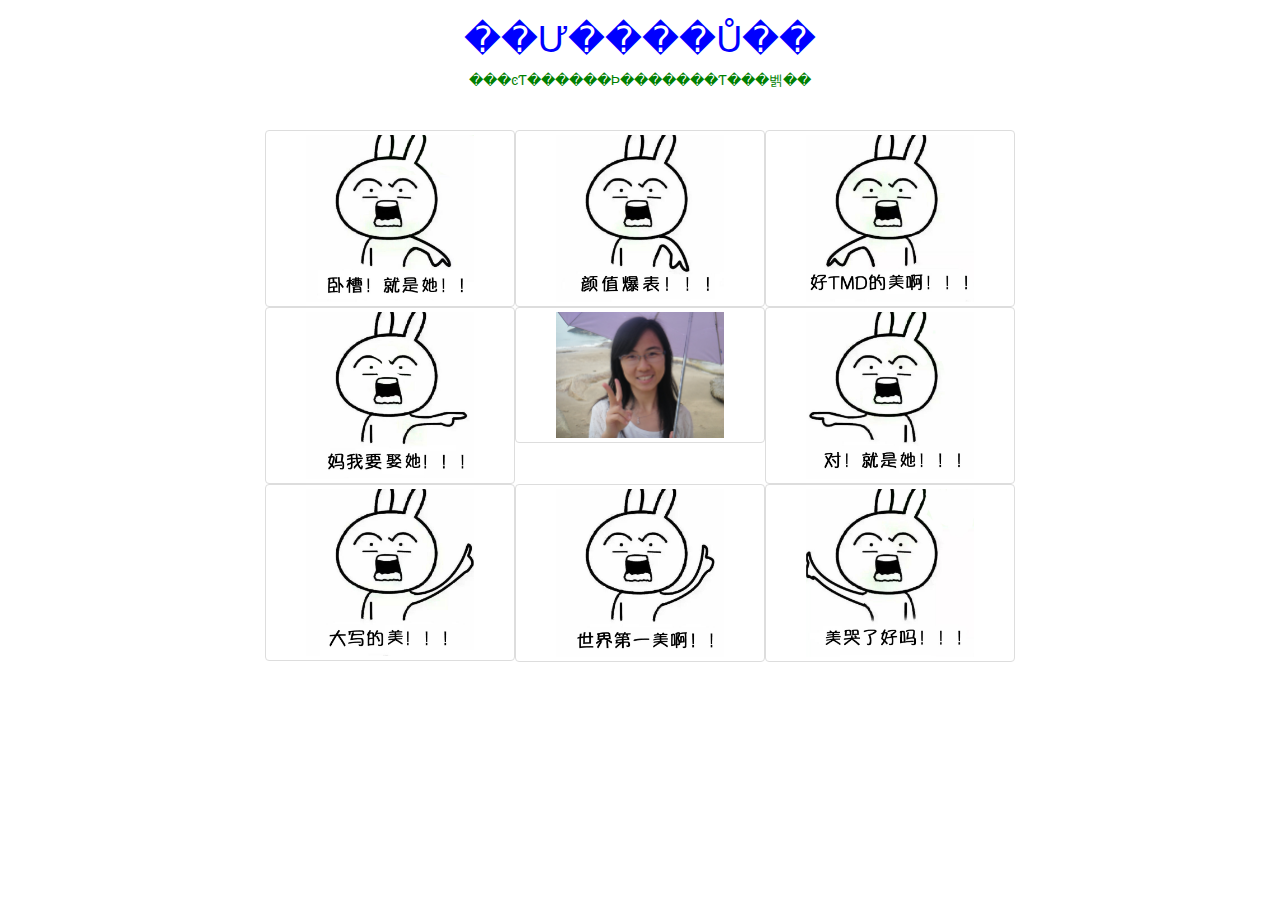
==== index.html @ 49d05ae5 "添加注释" ====
<!DOCTYPE HTML>

<html>

<head>

	<title>The Most Beautiful Girl</title>

	<meta http-equiv="Content-Type" content="text/html; charset=utf-8" />

	<meta name="keywords" content="��ϲ,��Ȥ,����" />

	<meta name="description" content="������������Ů�ˣ���Է�飬�Һ�ϲ����" />

	<meta name="viewport" content="width=device-width, initial-scale=1, maximum-scale=1">

	<link href="CSS/bootstrap.min.css" rel="stylesheet" type="text/css"/>

	<link href="CSS/ohmygod.css" rel="stylesheet" type="text/css"/>


<!--
<script>

var _hmt = _hmt || [];

(function() {

  var hm = document.createElement("script");

  hm.src = "//hm.baidu.com/hm.js?e9e0ed8d2dd56059cc040dc1f05b7424";

  var s = document.getElementsByTagName("script")[0];

  s.parentNode.insertBefore(hm, s);

})();

</script>

-->



</head>

<body>
	<meta http-equiv="Content-Type" content="text/html; charset=gb2312"/>
	<h1 style="text-align:center; color:blue">��Ư����Ů��</h1>
	<p style="text-align:center; color:green">���ͼƬ������Ϸ�������Ƭ���벩��</p>

	<div class="container">

		<div class="row">

			<div class="col-xs-4 col-md-4">

				<a href="/ilovegyz.github.io/2048/2048.html" class="thumbnail">

					<img src="pic/1.jpg" alt="...">

				</a>

			</div>

			<div class="col-xs-4 col-md-4">

				<a href="/ilovegyz.github.io/2048/2048.html" class="thumbnail">

					<img src="pic/2.jpg" alt="...">

				</a>

			</div>

			<div class="col-xs-4 col-md-4">

				<a href="/ilovegyz.github.io/2048/2048.html" class="thumbnail">

					<img src="pic/3.jpg" alt="...">

				</a>

			</div>

		</div>

		<div class="row">

			<div class="col-xs-4 col-md-4">

				<a href="/ilovegyz.github.io/2048/2048.html" class="thumbnail">

					<img src="pic/4.jpg" alt="...">

				</a>

			</div>

			<div class="col-xs-4 col-md-4">

				<a href="http://jylzming.blog.163.com/album/#m=1&aid=259911116&p=1" class="thumbnail">

					<img src="pic/5.jpg" alt="...">

				</a>

			</div>

			<div class="col-xs-4 col-md-4">

				<a href="/ilovegyz.github.io/2048/2048.html" class="thumbnail">

					<img src="pic/6.jpg" alt="...">

				</a>

			</div>

		</div>

		<div class="row">

			<div class="col-xs-4 col-md-4">

				<a href="/ilovegyz.github.io/2048/2048.html" class="thumbnail">

					<img src="pic/7.jpg" alt="...">

				</a>

			</div>

			<div class="col-xs-4 col-md-4">

				<a href="/ilovegyz.github.io/2048/2048.html" class="thumbnail">

					<img src="pic/8.jpg" alt="...">

				</a>

			</div>

			<div class="col-xs-4 col-md-4">

				<a href="/ilovegyz.github.io/2048/2048.html" class="thumbnail">

					<img src="pic/9.jpg" alt="...">

				</a>

			</div>

		</div>

	</div>



</body>

</html>
---- CSS/ohmygod.css ----
.col-xs-4{
	padding-left: 0px;
	padding-right: 0px;
}

.col-xs-4 a{
	margin-bottom: 0px;
}

.container {
	margin-top: 40px;
}
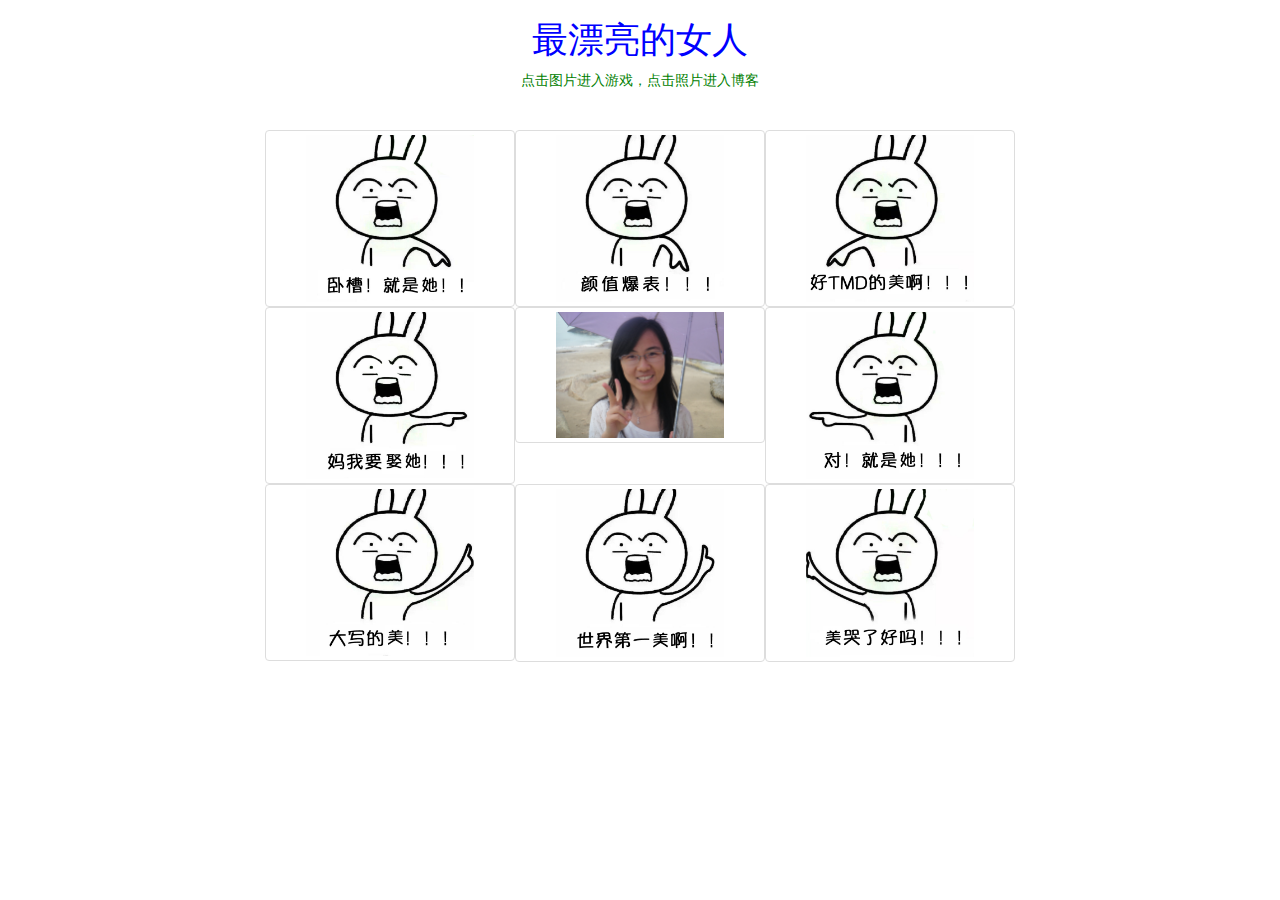
==== commit e530173a: "添加注释" ====
--- a/index.html
+++ b/index.html
@@ -8,7 +8,7 @@
 
 	<title>The Most Beautiful Girl</title>
 
-	<meta http-equiv="Content-Type" content="text/html; charset=utf-8" />
+	<meta http-equiv="Content-Type" content="text/html; charset=gb2312" />
 
 	<meta name="keywords" content="��ϲ,��Ȥ,����" />
 
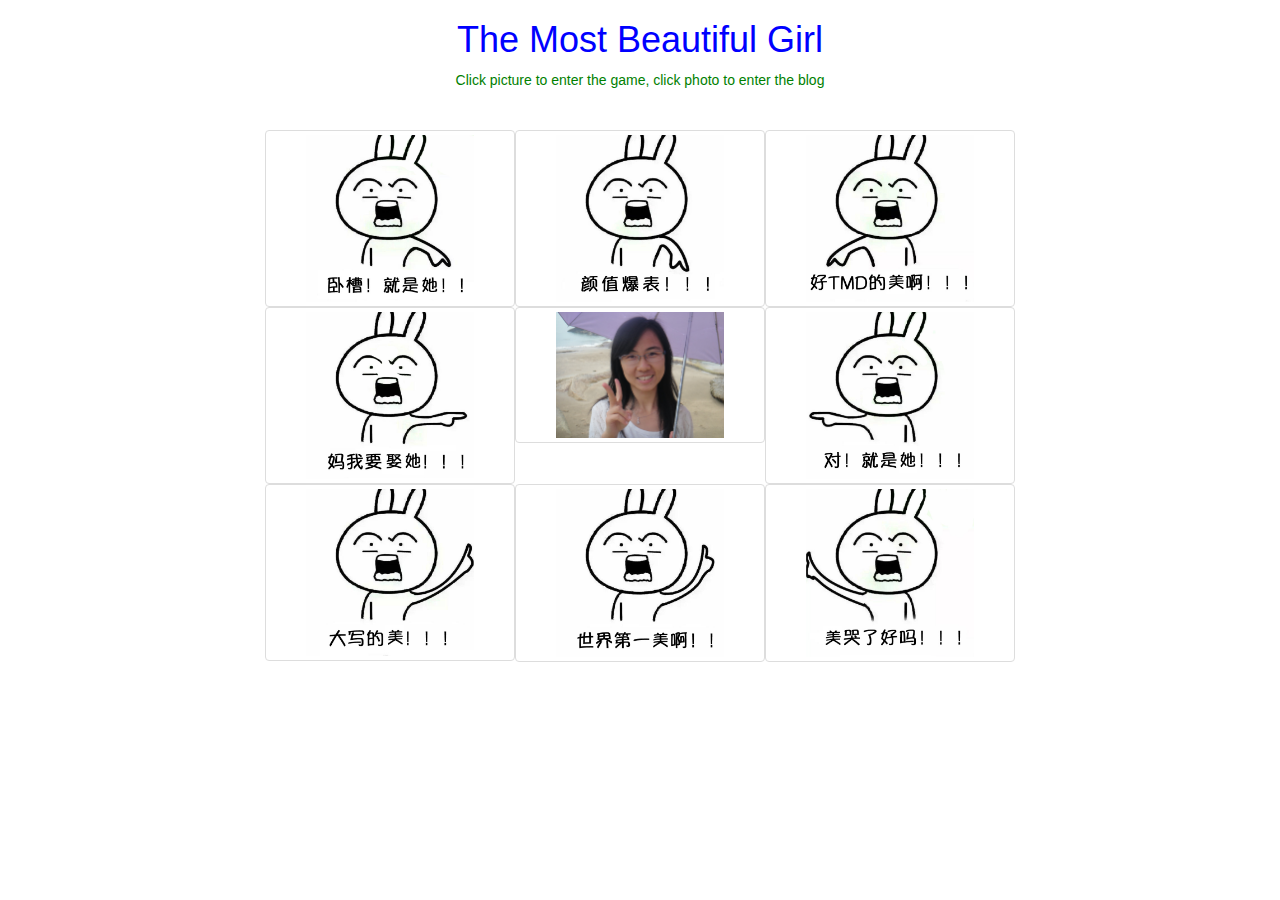
==== commit 368bfacf: "添加注释" ====
--- a/index.html
+++ b/index.html
@@ -8,7 +8,7 @@
 
 	<title>The Most Beautiful Girl</title>
 
-	<meta http-equiv="Content-Type" content="text/html; charset=gb2312" />
+	<meta http-equiv="Content-Type" content="text/html; charset=utf-8" />
 
 	<meta name="keywords" content="��ϲ,��Ȥ,����" />
 
@@ -47,9 +47,8 @@
 </head>
 
 <body>
-	<meta http-equiv="Content-Type" content="text/html; charset=gb2312"/>
-	<h1 style="text-align:center; color:blue">��Ư����Ů��</h1>
-	<p style="text-align:center; color:green">���ͼƬ������Ϸ�������Ƭ���벩��</p>
+	<h1 style="text-align:center; color:blue">The Most Beautiful Girl</h1>
+	<p style="text-align:center; color:green">Click picture to enter the game, click photo to enter the blog</p>
 
 	<div class="container">
 
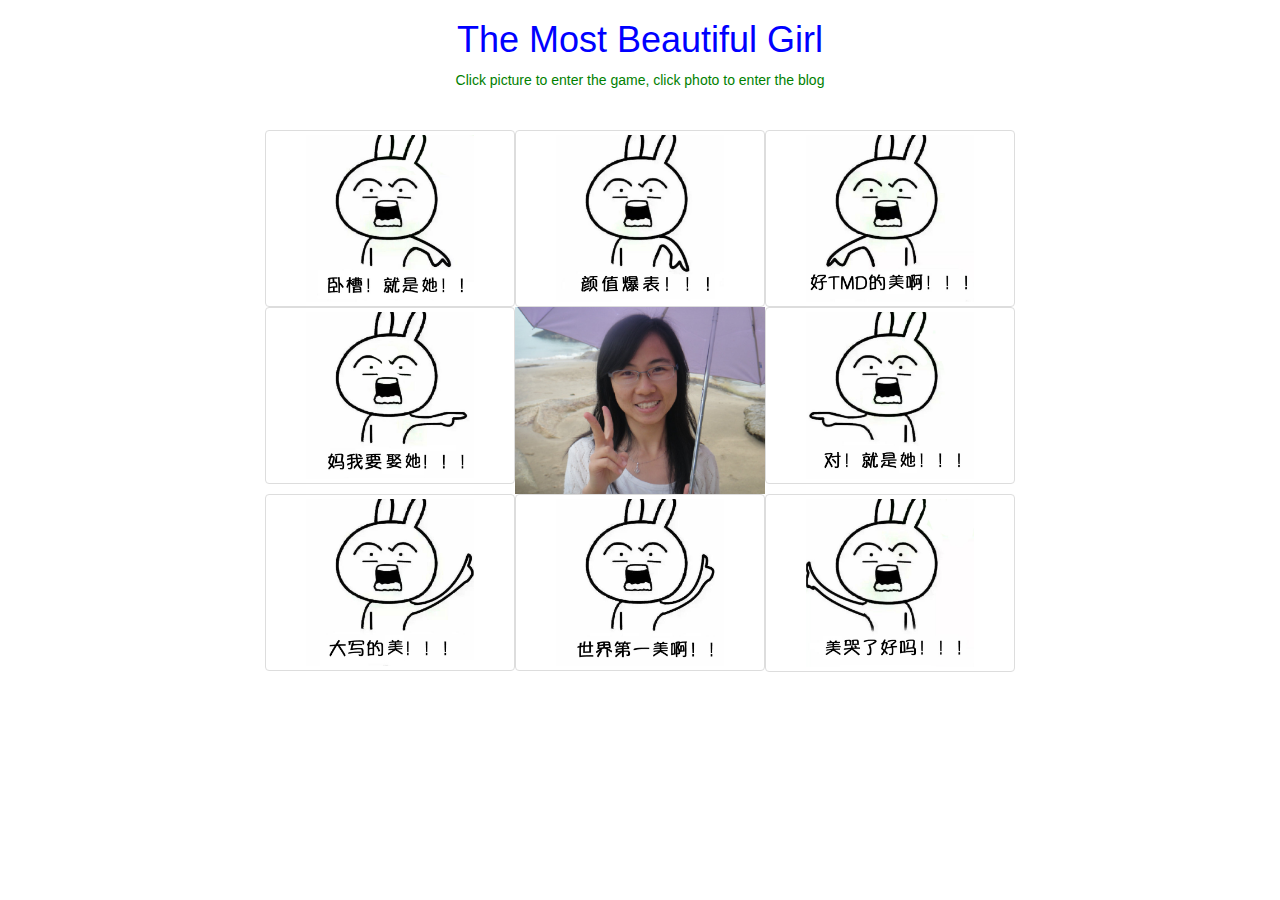
==== commit cf66bd31: "修改图片尺寸" ====
--- a/index.html
+++ b/index.html
@@ -19,29 +19,6 @@
 	<link href="CSS/bootstrap.min.css" rel="stylesheet" type="text/css"/>
 
 	<link href="CSS/ohmygod.css" rel="stylesheet" type="text/css"/>
-
-
-<!--
-<script>
-
-var _hmt = _hmt || [];
-
-(function() {
-
-  var hm = document.createElement("script");
-
-  hm.src = "//hm.baidu.com/hm.js?e9e0ed8d2dd56059cc040dc1f05b7424";
-
-  var s = document.getElementsByTagName("script")[0];
-
-  s.parentNode.insertBefore(hm, s);
-
-})();
-
-</script>
-
--->
-
 
 
 </head>
@@ -100,7 +77,7 @@
 
 			<div class="col-xs-4 col-md-4">
 
-				<a href="http://jylzming.blog.163.com/album/#m=1&aid=259911116&p=1" class="thumbnail">
+				<a href="http://jylzming.blog.163.com/album/#m=1&aid=259911116&p=1" class="img5">
 
 					<img src="pic/5.jpg" alt="...">
 
@@ -146,7 +123,7 @@
 
 				<a href="/ilovegyz.github.io/2048/2048.html" class="thumbnail">
 
-					<img src="pic/9.jpg" alt="...">
+					<img src="pic/9.jpg" alt="���������Ϸ">
 
 				</a>
 
--- a/CSS/ohmygod.css
+++ b/CSS/ohmygod.css
@@ -9,4 +9,8 @@
 
 .container {
 	margin-top: 40px;
+}
+
+.img5>img {
+	width: 100%;
 }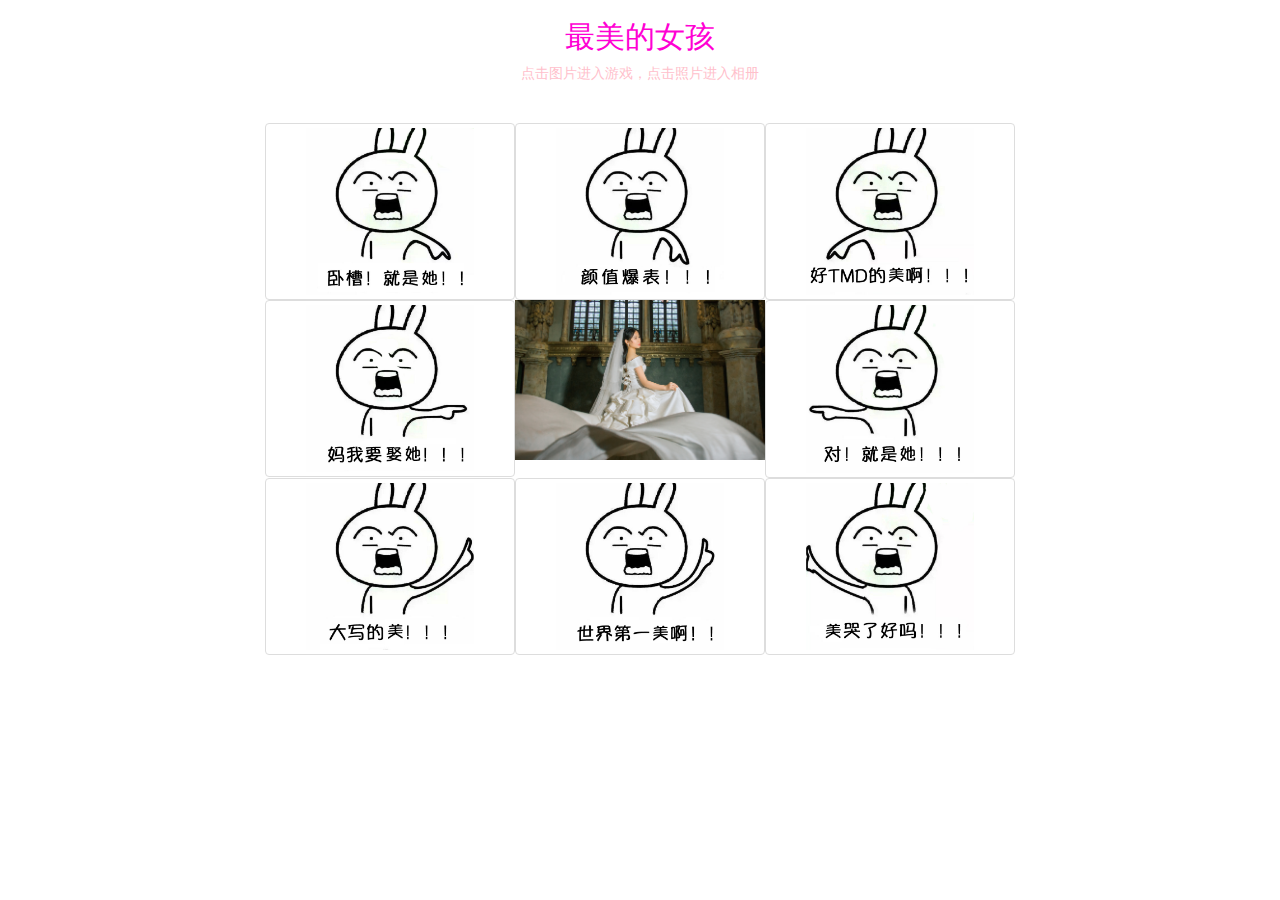
==== commit 707282c8: "change picture" ====
--- a/index.html
+++ b/index.html
@@ -5,27 +5,37 @@
 <html>
 
 <head>
-
 	<title>The Most Beautiful Girl</title>
-
 	<meta http-equiv="Content-Type" content="text/html; charset=utf-8" />
 
-	<meta name="keywords" content="��ϲ,��Ȥ,����" />
-
-	<meta name="description" content="������������Ů�ˣ���Է�飬�Һ�ϲ����" />
-
-	<meta name="viewport" content="width=device-width, initial-scale=1, maximum-scale=1">
+	<meta name="keywords" content="最漂亮得女�?" />
+	<meta name="description" content="This page is for my love" />
+	<meta name="viewport" content="width=device-width, initial-scale=1, maximum-scale=1"/>
+	<!-- 针对手持设备优化，主要是针对一些老的不识别viewport的浏览器，比如黑�? -->
+	<meta name="HandheldFriendly" content="true">
+	<!-- 微软的老式浏览�? -->
+	<meta name="MobileOptimized" content="320">
+	<!-- uc强制竖屏 -->
+	<meta name="screen-orientation" content="portrait">
+	<!-- QQ强制竖屏 -->
+	<meta name="x5-orientation" content="portrait">
+	<!-- UC强制全屏 -->
+	<meta name="full-screen" content="yes">
+	<!-- QQ强制全屏 -->
+	<meta name="x5-fullscreen" content="true">
+	<!-- UC应用模式 -->
+	<meta name="browsermode" content="application">
+	<!-- QQ应用模式 -->
+	<meta name="x5-page-mode" content="app">
 
 	<link href="CSS/bootstrap.min.css" rel="stylesheet" type="text/css"/>
-
 	<link href="CSS/ohmygod.css" rel="stylesheet" type="text/css"/>
-
 
 </head>
 
 <body>
-	<h1 style="text-align:center; color:blue">The Most Beautiful Girl</h1>
-	<p style="text-align:center; color:green">Click picture to enter the game, click photo to enter the blog</p>
+	<h2 style="text-align:center; color:rgb(255, 0, 212)">最美的女孩</h2>
+	<p style="text-align:center; color:pink">点击图片进入游戏，点击照片进入相册</p>
 
 	<div class="container">
 
@@ -123,7 +133,7 @@
 
 				<a href="/ilovegyz.github.io/2048/2048.html" class="thumbnail">
 
-					<img src="pic/9.jpg" alt="���������Ϸ">
+					<img src="pic/9.jpg" alt="����������?">
 
 				</a>
 
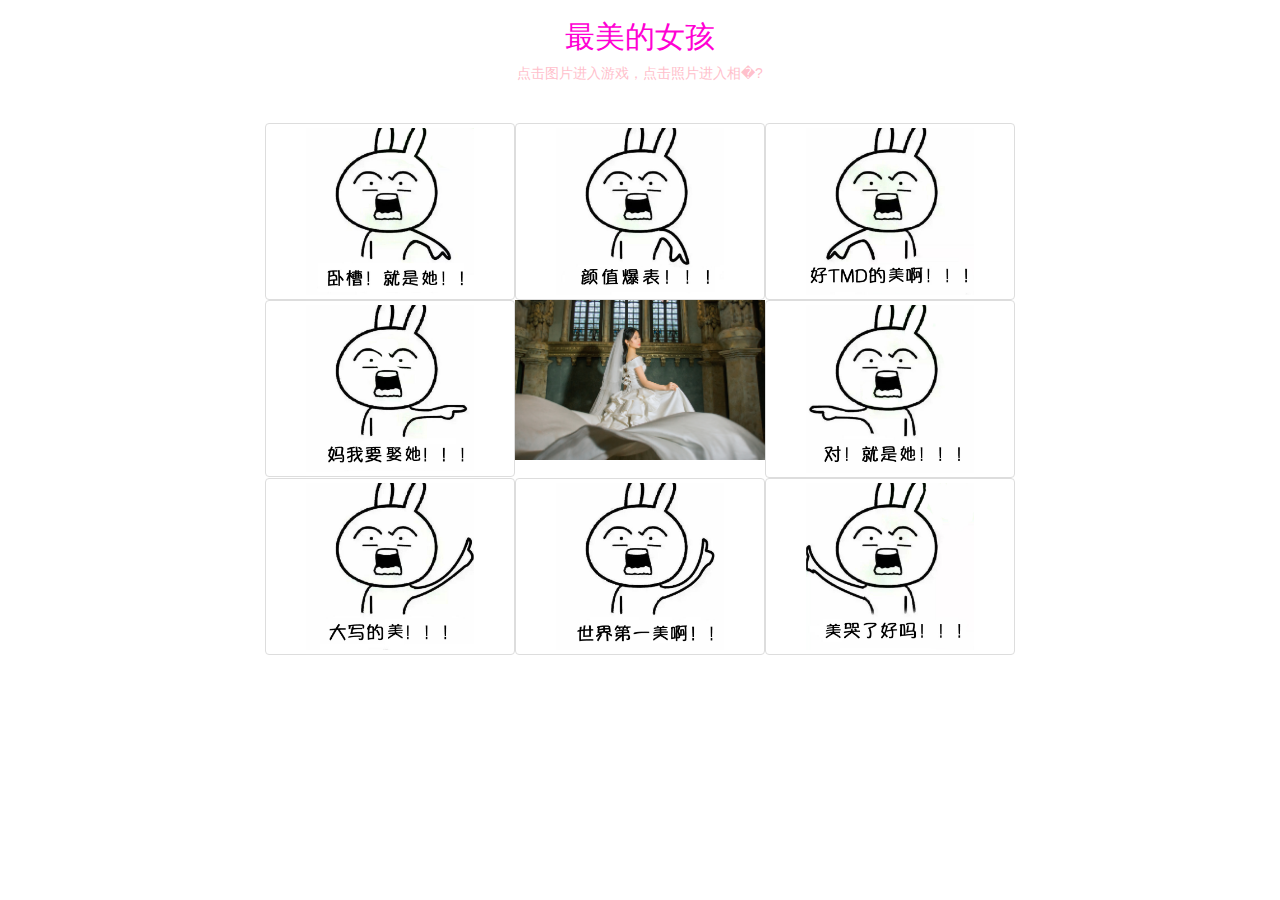
==== commit 3a7f9f1f: "add zlbum" ====
--- a/index.html
+++ b/index.html
@@ -8,12 +8,12 @@
 	<title>The Most Beautiful Girl</title>
 	<meta http-equiv="Content-Type" content="text/html; charset=utf-8" />
 
-	<meta name="keywords" content="最漂亮得女�?" />
+	<meta name="keywords" content="最漂亮得女�??" />
 	<meta name="description" content="This page is for my love" />
 	<meta name="viewport" content="width=device-width, initial-scale=1, maximum-scale=1"/>
-	<!-- 针对手持设备优化，主要是针对一些老的不识别viewport的浏览器，比如黑�? -->
+	<!-- 针对手持设备优化，主要是针对一些老的不识别viewport的浏览器，比如黑�?? -->
 	<meta name="HandheldFriendly" content="true">
-	<!-- 微软的老式浏览�? -->
+	<!-- 微软的老式浏览�?? -->
 	<meta name="MobileOptimized" content="320">
 	<!-- uc强制竖屏 -->
 	<meta name="screen-orientation" content="portrait">
@@ -35,7 +35,7 @@
 
 <body>
 	<h2 style="text-align:center; color:rgb(255, 0, 212)">最美的女孩</h2>
-	<p style="text-align:center; color:pink">点击图片进入游戏，点击照片进入相册</p>
+	<p style="text-align:center; color:pink">点击图片进入游戏，点击照片进入相�?</p>
 
 	<div class="container">
 
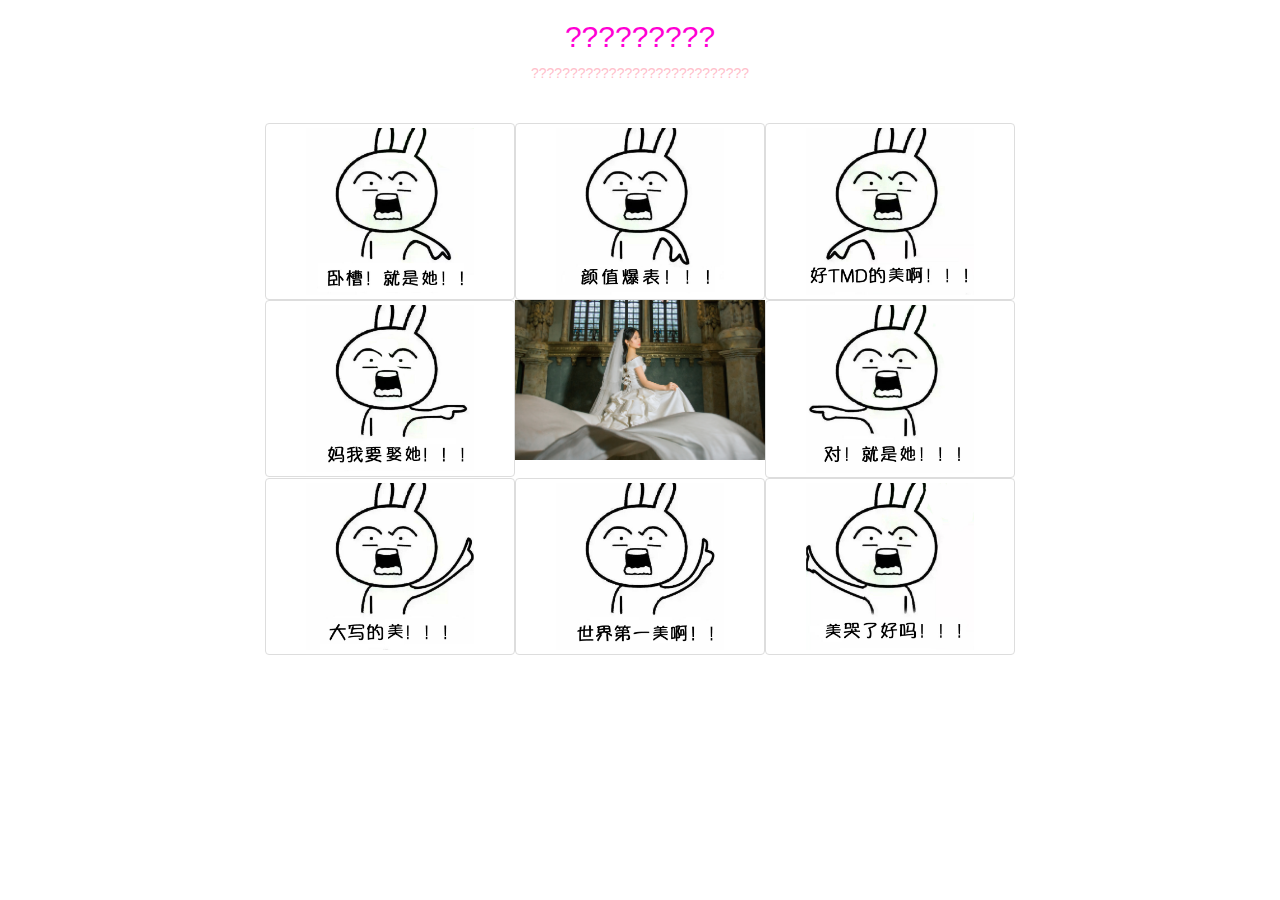
==== commit 92c3d9b1: "add album" ====
--- a/index.html
+++ b/index.html
@@ -8,24 +8,24 @@
 	<title>The Most Beautiful Girl</title>
 	<meta http-equiv="Content-Type" content="text/html; charset=utf-8" />
 
-	<meta name="keywords" content="最漂亮得女�??" />
+	<meta name="keywords" content="???????????" />
 	<meta name="description" content="This page is for my love" />
 	<meta name="viewport" content="width=device-width, initial-scale=1, maximum-scale=1"/>
-	<!-- 针对手持设备优化，主要是针对一些老的不识别viewport的浏览器，比如黑�?? -->
+	<!-- ????????????????????????????????viewport????????????????? -->
 	<meta name="HandheldFriendly" content="true">
-	<!-- 微软的老式浏览�?? -->
+	<!-- ????????????? -->
 	<meta name="MobileOptimized" content="320">
-	<!-- uc强制竖屏 -->
+	<!-- uc??????? -->
 	<meta name="screen-orientation" content="portrait">
-	<!-- QQ强制竖屏 -->
+	<!-- QQ??????? -->
 	<meta name="x5-orientation" content="portrait">
-	<!-- UC强制全屏 -->
+	<!-- UC?????? -->
 	<meta name="full-screen" content="yes">
-	<!-- QQ强制全屏 -->
+	<!-- QQ?????? -->
 	<meta name="x5-fullscreen" content="true">
-	<!-- UC应用模式 -->
+	<!-- UC????? -->
 	<meta name="browsermode" content="application">
-	<!-- QQ应用模式 -->
+	<!-- QQ????? -->
 	<meta name="x5-page-mode" content="app">
 
 	<link href="CSS/bootstrap.min.css" rel="stylesheet" type="text/css"/>
@@ -34,8 +34,8 @@
 </head>
 
 <body>
-	<h2 style="text-align:center; color:rgb(255, 0, 212)">最美的女孩</h2>
-	<p style="text-align:center; color:pink">点击图片进入游戏，点击照片进入相�?</p>
+	<h2 style="text-align:center; color:rgb(255, 0, 212)">?????????</h2>
+	<p style="text-align:center; color:pink">????????????????????????????</p>
 
 	<div class="container">
 
@@ -86,12 +86,11 @@
 			</div>
 
 			<div class="col-xs-4 col-md-4">
-
-				<a href="http://jylzming.blog.163.com/album/#m=1&aid=259911116&p=1" class="img5">
-
+				<a href="/ilovegyz.github.io/album/index1.html" class="img5">
 					<img src="pic/5.jpg" alt="...">
-
 				</a>
+				<!--<a href="http://jylzming.blog.163.com/album/#m=1&aid=259911116&p=1" class="img5">
+					<img src="pic/5.jpg" alt="...">	</a>-->
 
 			</div>
 
@@ -133,7 +132,7 @@
 
 				<a href="/ilovegyz.github.io/2048/2048.html" class="thumbnail">
 
-					<img src="pic/9.jpg" alt="����������?">
+					<img src="pic/9.jpg" alt="???????????">
 
 				</a>
 
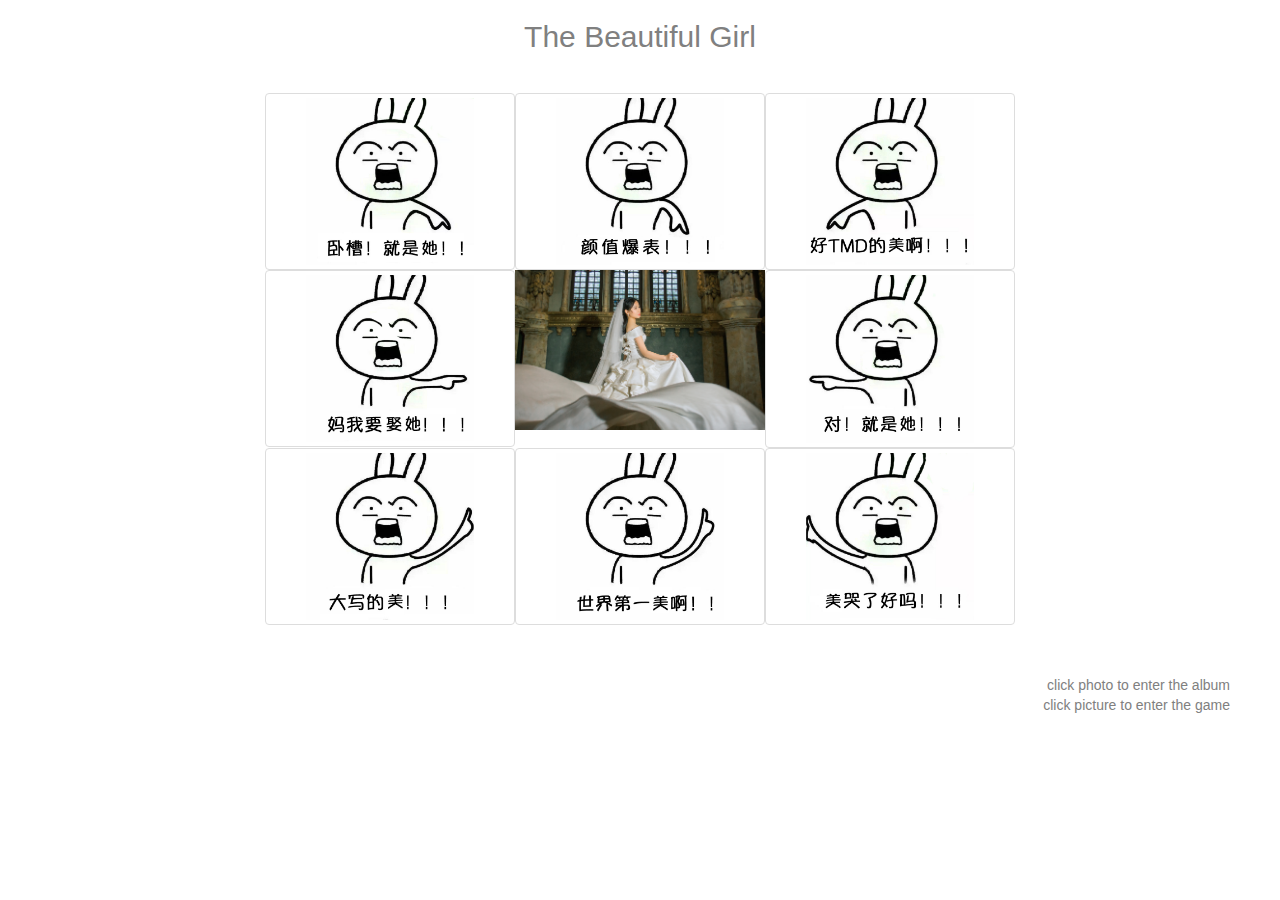
==== commit ea719d00: "update files" ====
--- a/index.html
+++ b/index.html
@@ -8,24 +8,16 @@
 	<title>The Most Beautiful Girl</title>
 	<meta http-equiv="Content-Type" content="text/html; charset=utf-8" />
 
-	<meta name="keywords" content="???????????" />
+	<meta name="keywords" content="girl" />
 	<meta name="description" content="This page is for my love" />
 	<meta name="viewport" content="width=device-width, initial-scale=1, maximum-scale=1"/>
-	<!-- ????????????????????????????????viewport????????????????? -->
 	<meta name="HandheldFriendly" content="true">
-	<!-- ????????????? -->
 	<meta name="MobileOptimized" content="320">
-	<!-- uc??????? -->
 	<meta name="screen-orientation" content="portrait">
-	<!-- QQ??????? -->
 	<meta name="x5-orientation" content="portrait">
-	<!-- UC?????? -->
 	<meta name="full-screen" content="yes">
-	<!-- QQ?????? -->
 	<meta name="x5-fullscreen" content="true">
-	<!-- UC????? -->
 	<meta name="browsermode" content="application">
-	<!-- QQ????? -->
 	<meta name="x5-page-mode" content="app">
 
 	<link href="CSS/bootstrap.min.css" rel="stylesheet" type="text/css"/>
@@ -34,117 +26,63 @@
 </head>
 
 <body>
-	<h2 style="text-align:center; color:rgb(255, 0, 212)">?????????</h2>
-	<p style="text-align:center; color:pink">????????????????????????????</p>
-
+	<h2 style="text-align:center; color:gray">The Beautiful Girl</h2>
 	<div class="container">
-
 		<div class="row">
-
 			<div class="col-xs-4 col-md-4">
-
 				<a href="/ilovegyz.github.io/2048/2048.html" class="thumbnail">
-
 					<img src="pic/1.jpg" alt="...">
-
 				</a>
-
 			</div>
-
 			<div class="col-xs-4 col-md-4">
-
 				<a href="/ilovegyz.github.io/2048/2048.html" class="thumbnail">
-
 					<img src="pic/2.jpg" alt="...">
-
 				</a>
-
 			</div>
-
 			<div class="col-xs-4 col-md-4">
-
 				<a href="/ilovegyz.github.io/2048/2048.html" class="thumbnail">
-
 					<img src="pic/3.jpg" alt="...">
-
 				</a>
-
 			</div>
-
 		</div>
-
 		<div class="row">
-
 			<div class="col-xs-4 col-md-4">
-
 				<a href="/ilovegyz.github.io/2048/2048.html" class="thumbnail">
-
 					<img src="pic/4.jpg" alt="...">
-
 				</a>
-
 			</div>
-
 			<div class="col-xs-4 col-md-4">
 				<a href="/ilovegyz.github.io/album/index1.html" class="img5">
 					<img src="pic/5.jpg" alt="...">
 				</a>
 				<!--<a href="http://jylzming.blog.163.com/album/#m=1&aid=259911116&p=1" class="img5">
 					<img src="pic/5.jpg" alt="...">	</a>-->
-
 			</div>
-
 			<div class="col-xs-4 col-md-4">
-
 				<a href="/ilovegyz.github.io/2048/2048.html" class="thumbnail">
-
 					<img src="pic/6.jpg" alt="...">
-
 				</a>
-
 			</div>
-
 		</div>
-
 		<div class="row">
-
 			<div class="col-xs-4 col-md-4">
-
 				<a href="/ilovegyz.github.io/2048/2048.html" class="thumbnail">
-
 					<img src="pic/7.jpg" alt="...">
-
 				</a>
-
 			</div>
-
 			<div class="col-xs-4 col-md-4">
-
 				<a href="/ilovegyz.github.io/2048/2048.html" class="thumbnail">
-
 					<img src="pic/8.jpg" alt="...">
-
 				</a>
-
 			</div>
-
 			<div class="col-xs-4 col-md-4">
-
 				<a href="/ilovegyz.github.io/2048/2048.html" class="thumbnail">
-
 					<img src="pic/9.jpg" alt="???????????">
-
 				</a>
-
 			</div>
-
 		</div>
-
 	</div>
-
-
-
+	<p style="text-align:right; color:gray; margin:50px">click photo to enter the album<br>click picture to enter the game</p>
 </body>
-
 </html>
 
